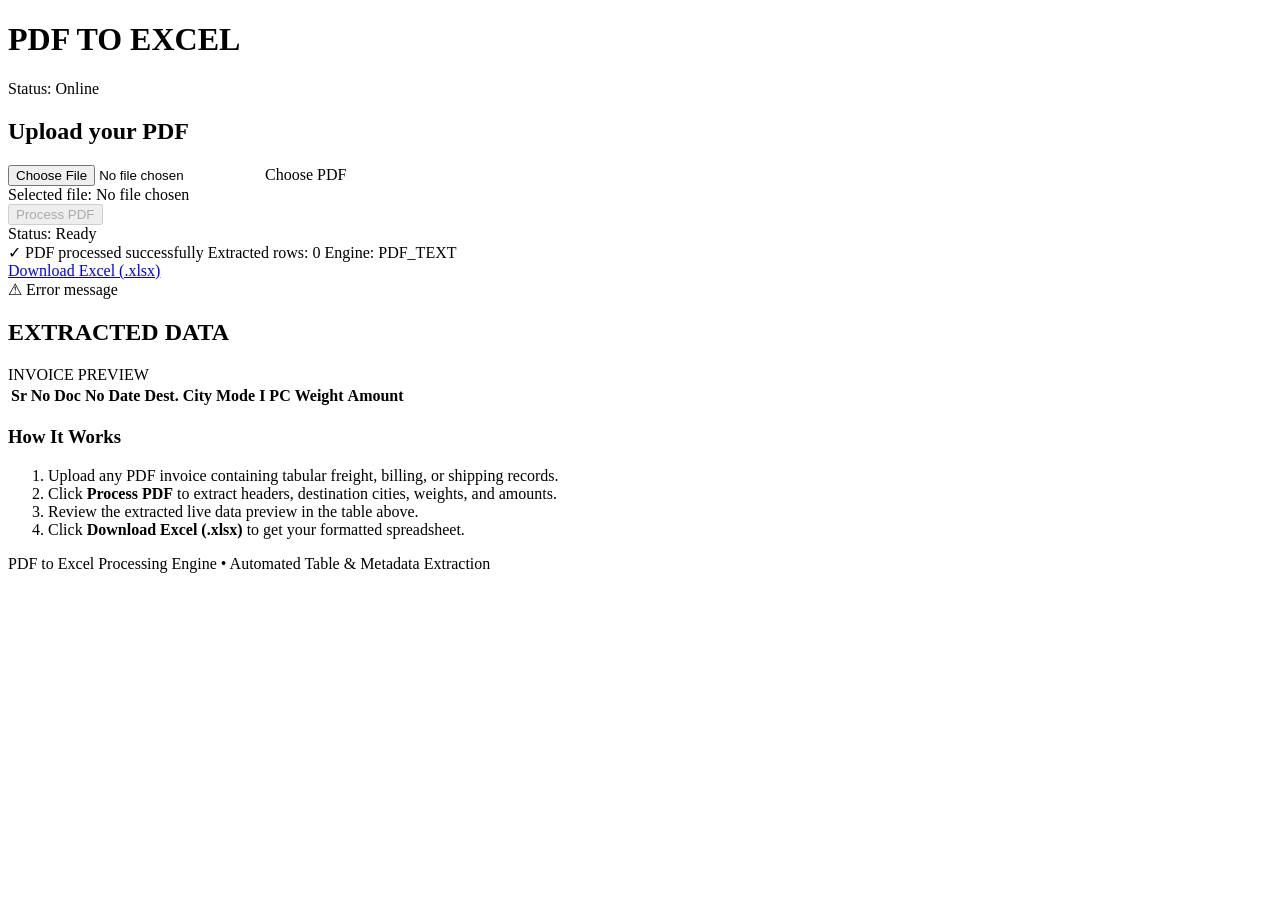
==== pdf-to-excel-web/public/index.html @ f45968b4 "Configure Vercel static public frontend and serverless API routes" ====
<!DOCTYPE html>
<html lang="en">
<head>
    <meta charset="UTF-8">
    <meta name="viewport" content="width=device-width, initial-scale=1.0">
    <title>PDF to Excel Converter | Invoice Data Extractor</title>
    <meta name="description" content="Dynamic PDF to Excel web converter. Extract invoice headers and line items from text or scanned PDFs into clean Excel worksheets.">
    <link rel="stylesheet" href="/static/style.css">
</head>
<body>
    <header class="app-header">
        <div class="header-container">
            <h1 class="app-title">PDF TO EXCEL</h1>
            <div class="network-badge">
                <span class="badge-label">Status:</span>
                <span class="badge-link" id="networkStatusBadge">Online</span>
            </div>
        </div>
    </header>

    <main class="main-content">
        <!-- Upload Section -->
        <section class="control-panel">
            <h2 class="section-title">Upload your PDF</h2>
            
            <div class="upload-box" id="dropZone">
                <input type="file" id="pdfFileInput" accept="application/pdf" class="file-input">
                <label for="pdfFileInput" class="btn-file-select" id="chooseFileBtn">Choose PDF</label>
                <div class="selected-file-info" id="selectedFileInfo">
                    <span class="file-label">Selected file:</span>
                    <span class="file-name" id="selectedFileName">No file chosen</span>
                </div>
            </div>

            <div class="action-row">
                <button type="button" id="processBtn" class="btn-process" disabled>Process PDF</button>
            </div>

            <!-- Status Indicator -->
            <div id="statusContainer" class="status-container hidden">
                <div class="status-spinner" id="statusSpinner"></div>
                <div class="status-text" id="statusText">Status: Ready</div>
                <div class="status-subtext" id="statusSubtext"></div>
            </div>

            <!-- Download Action Area -->
            <div id="downloadContainer" class="download-container hidden">
                <div class="summary-line">
                    <span class="success-icon">✓</span>
                    <span class="success-message">PDF processed successfully</span>
                    <span class="summary-badge" id="extractedRowsBadge">Extracted rows: 0</span>
                    <span class="mode-badge" id="extractionModeBadge">Engine: PDF_TEXT</span>
                </div>
                <a id="downloadExcelBtn" href="#" class="btn-download" download>Download Excel (.xlsx)</a>
            </div>

            <!-- Error Banner -->
            <div id="errorBanner" class="error-banner hidden">
                <span class="error-icon">⚠</span>
                <span id="errorMessage" class="error-message">Error message</span>
            </div>
        </section>

        <!-- Preview Section -->
        <section id="previewSection" class="preview-section hidden">
            <h2 class="section-title">EXTRACTED DATA</h2>
            
            <div class="invoice-sheet" id="invoiceSheet">
                <!-- Header Metadata -->
                <div class="invoice-header-block" id="invoiceHeaderBlock">
                    <div class="company-heading" id="companyHeading">INVOICE PREVIEW</div>
                    <div class="company-address" id="companyAddress"></div>
                    <div class="company-contacts" id="companyContacts"></div>
                    
                    <div class="invoice-meta-grid" id="invoiceMetaGrid">
                        <!-- Populated by JS -->
                    </div>
                </div>

                <!-- Table Preview -->
                <div class="table-wrapper">
                    <table class="invoice-table" id="extractedTable">
                        <thead>
                            <tr>
                                <th class="col-sr">Sr No</th>
                                <th class="col-doc">Doc No</th>
                                <th class="col-date">Date</th>
                                <th class="col-dest">Dest. City</th>
                                <th class="col-mode">Mode</th>
                                <th class="col-i">I</th>
                                <th class="col-pc">PC</th>
                                <th class="col-weight">Weight</th>
                                <th class="col-amount">Amount</th>
                            </tr>
                        </thead>
                        <tbody id="tableBody">
                            <!-- Populated by JS -->
                        </tbody>
                    </table>
                </div>
            </div>
        </section>

        <!-- Information Box -->
        <section class="network-info-box">
            <h3 class="info-title">How It Works</h3>
            <ol class="info-list">
                <li>Upload any PDF invoice containing tabular freight, billing, or shipping records.</li>
                <li>Click <strong>Process PDF</strong> to extract headers, destination cities, weights, and amounts.</li>
                <li>Review the extracted live data preview in the table above.</li>
                <li>Click <strong>Download Excel (.xlsx)</strong> to get your formatted spreadsheet.</li>
            </ol>
        </section>
    </main>

    <footer class="app-footer">
        <p>PDF to Excel Processing Engine &bull; Automated Table &amp; Metadata Extraction</p>
    </footer>

    <script src="/static/script.js"></script>
</body>
</html>
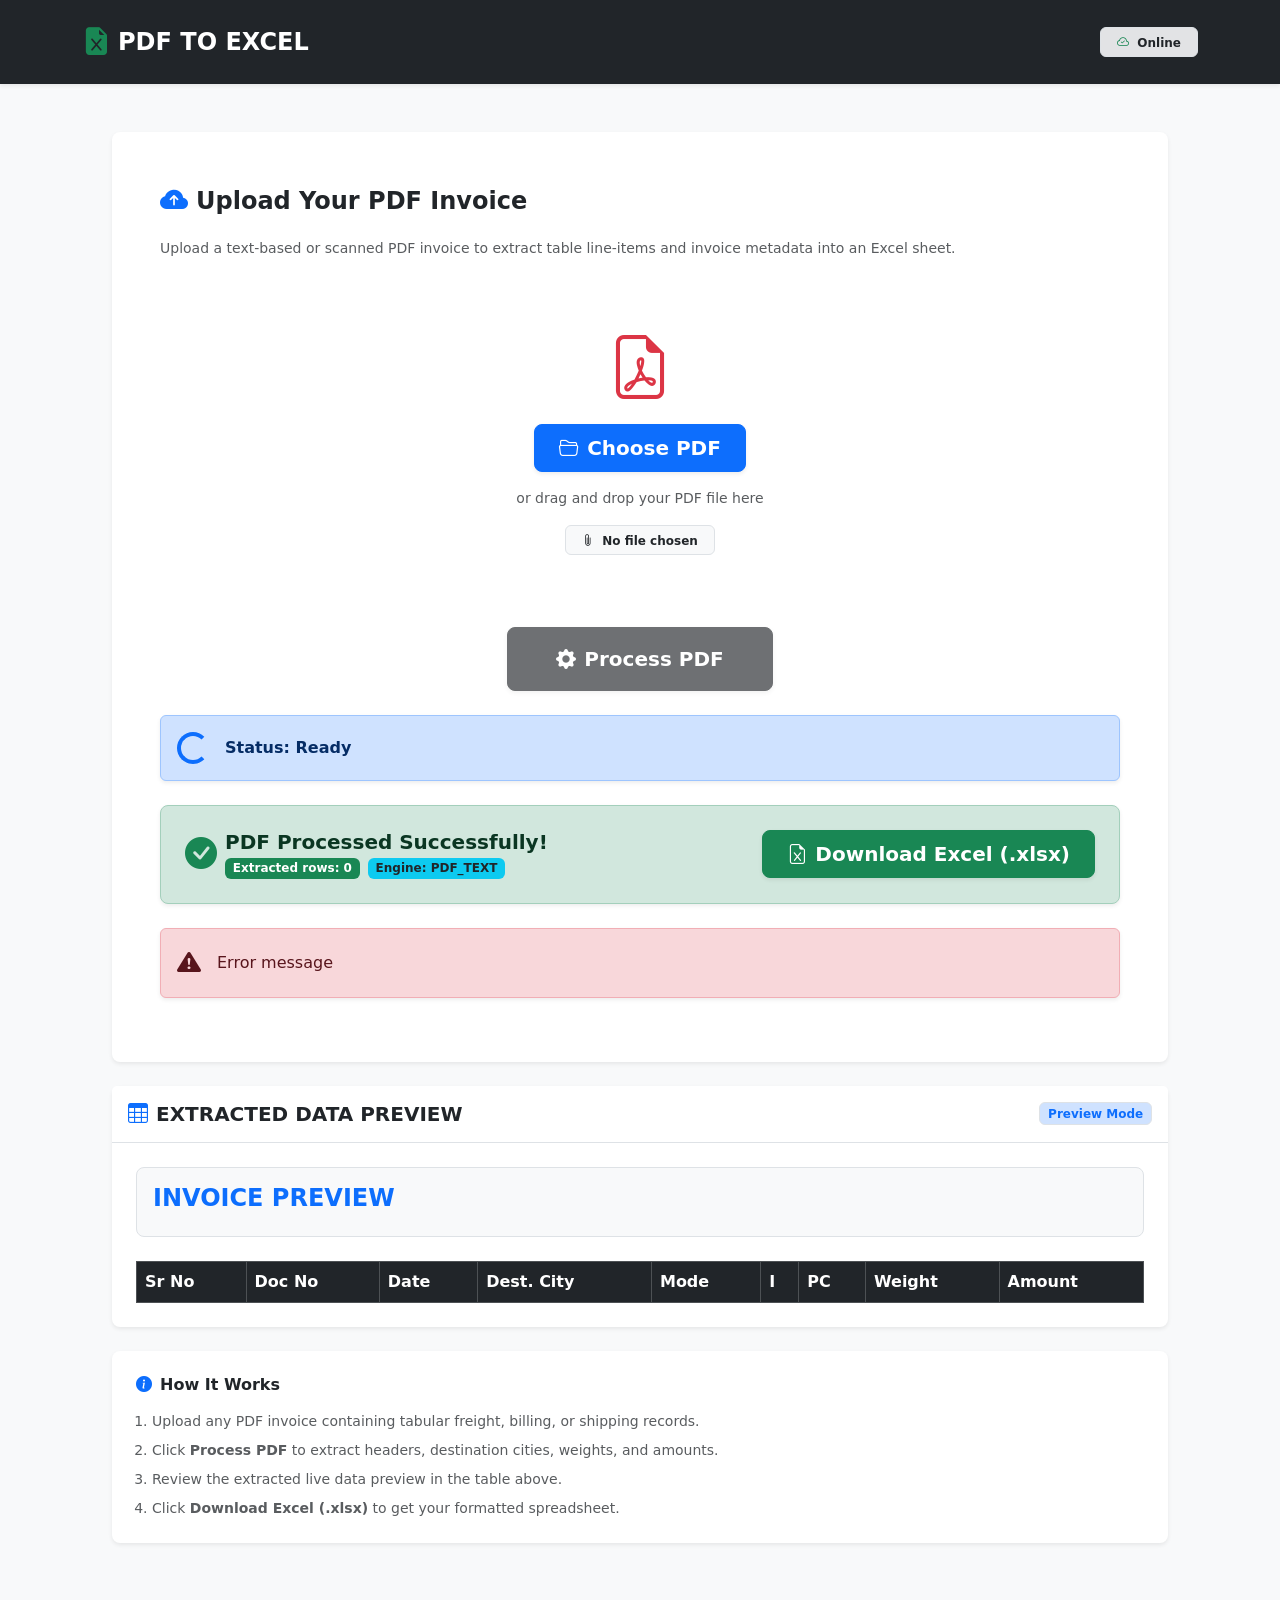
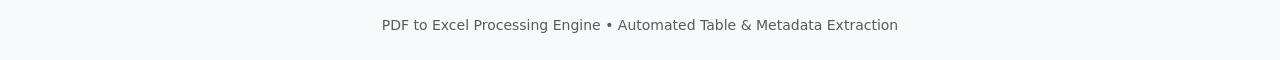
==== commit 4ee27492: "Integrate Bootstrap 5.3 CSS and Bootstrap Icons for modern responsive UI" ====
--- a/pdf-to-excel-web/public/index.html
+++ b/pdf-to-excel-web/public/index.html
@@ -5,118 +5,171 @@
     <meta name="viewport" content="width=device-width, initial-scale=1.0">
     <title>PDF to Excel Converter | Invoice Data Extractor</title>
     <meta name="description" content="Dynamic PDF to Excel web converter. Extract invoice headers and line items from text or scanned PDFs into clean Excel worksheets.">
+    
+    <!-- Bootstrap 5.3.3 CSS & Bootstrap Icons -->
+    <link href="https://cdn.jsdelivr.net/npm/bootstrap@5.3.3/dist/css/bootstrap.min.css" rel="stylesheet">
+    <link rel="stylesheet" href="https://cdn.jsdelivr.net/npm/bootstrap-icons@1.11.3/font/bootstrap-icons.min.css">
     <link rel="stylesheet" href="/static/style.css">
 </head>
-<body>
-    <header class="app-header">
-        <div class="header-container">
-            <h1 class="app-title">PDF TO EXCEL</h1>
-            <div class="network-badge">
-                <span class="badge-label">Status:</span>
-                <span class="badge-link" id="networkStatusBadge">Online</span>
+<body class="bg-light">
+    <!-- Navigation Bar -->
+    <nav class="navbar navbar-expand-lg navbar-dark bg-dark shadow-sm py-3">
+        <div class="container">
+            <a class="navbar-brand fw-bold d-flex align-items-center fs-4" href="/">
+                <i class="bi bi-file-earmark-excel-fill text-success me-2 fs-3"></i>
+                PDF TO EXCEL
+            </a>
+            <div class="d-flex align-items-center gap-2 flex-wrap">
+                <span class="badge bg-secondary-subtle text-dark border px-3 py-2">
+                    <i class="bi bi-cloud-check me-1 text-success"></i>
+                    <span id="networkStatusBadge">Online</span>
+                </span>
             </div>
         </div>
-    </header>
+    </nav>
 
-    <main class="main-content">
-        <!-- Upload Section -->
-        <section class="control-panel">
-            <h2 class="section-title">Upload your PDF</h2>
-            
-            <div class="upload-box" id="dropZone">
-                <input type="file" id="pdfFileInput" accept="application/pdf" class="file-input">
-                <label for="pdfFileInput" class="btn-file-select" id="chooseFileBtn">Choose PDF</label>
-                <div class="selected-file-info" id="selectedFileInfo">
-                    <span class="file-label">Selected file:</span>
-                    <span class="file-name" id="selectedFileName">No file chosen</span>
+    <main class="container my-5" style="max-width: 1080px;">
+        <!-- Control / Upload Card -->
+        <div class="card shadow-sm border-0 rounded-3 mb-4">
+            <div class="card-body p-4 p-md-5">
+                <div class="d-flex align-items-center mb-3">
+                    <i class="bi bi-cloud-arrow-up-fill text-primary fs-3 me-2"></i>
+                    <h2 class="card-title h4 mb-0 fw-bold">Upload Your PDF Invoice</h2>
                 </div>
-            </div>
-
-            <div class="action-row">
-                <button type="button" id="processBtn" class="btn-process" disabled>Process PDF</button>
-            </div>
-
-            <!-- Status Indicator -->
-            <div id="statusContainer" class="status-container hidden">
-                <div class="status-spinner" id="statusSpinner"></div>
-                <div class="status-text" id="statusText">Status: Ready</div>
-                <div class="status-subtext" id="statusSubtext"></div>
-            </div>
-
-            <!-- Download Action Area -->
-            <div id="downloadContainer" class="download-container hidden">
-                <div class="summary-line">
-                    <span class="success-icon">✓</span>
-                    <span class="success-message">PDF processed successfully</span>
-                    <span class="summary-badge" id="extractedRowsBadge">Extracted rows: 0</span>
-                    <span class="mode-badge" id="extractionModeBadge">Engine: PDF_TEXT</span>
-                </div>
-                <a id="downloadExcelBtn" href="#" class="btn-download" download>Download Excel (.xlsx)</a>
-            </div>
-
-            <!-- Error Banner -->
-            <div id="errorBanner" class="error-banner hidden">
-                <span class="error-icon">⚠</span>
-                <span id="errorMessage" class="error-message">Error message</span>
-            </div>
-        </section>
-
-        <!-- Preview Section -->
-        <section id="previewSection" class="preview-section hidden">
-            <h2 class="section-title">EXTRACTED DATA</h2>
-            
-            <div class="invoice-sheet" id="invoiceSheet">
-                <!-- Header Metadata -->
-                <div class="invoice-header-block" id="invoiceHeaderBlock">
-                    <div class="company-heading" id="companyHeading">INVOICE PREVIEW</div>
-                    <div class="company-address" id="companyAddress"></div>
-                    <div class="company-contacts" id="companyContacts"></div>
-                    
-                    <div class="invoice-meta-grid" id="invoiceMetaGrid">
-                        <!-- Populated by JS -->
+                <p class="text-muted small mb-4">Upload a text-based or scanned PDF invoice to extract table line-items and invoice metadata into an Excel sheet.</p>
+                
+                <!-- Drag & Drop Zone -->
+                <div class="upload-box text-center p-4 p-md-5 rounded-3 mb-4" id="dropZone">
+                    <i class="bi bi-file-earmark-pdf text-danger display-3 mb-3 d-block"></i>
+                    <input type="file" id="pdfFileInput" accept="application/pdf" class="file-input d-none">
+                    <label for="pdfFileInput" class="btn btn-primary btn-lg px-4 py-2 shadow-sm fw-semibold mb-3" id="chooseFileBtn">
+                        <i class="bi bi-folder2-open me-2"></i>Choose PDF
+                    </label>
+                    <div class="text-muted small">or drag and drop your PDF file here</div>
+                    <div class="mt-3" id="selectedFileInfo">
+                        <span class="badge bg-light text-dark border px-3 py-2">
+                            <i class="bi bi-paperclip me-1"></i>
+                            <span id="selectedFileName">No file chosen</span>
+                        </span>
                     </div>
                 </div>
 
-                <!-- Table Preview -->
-                <div class="table-wrapper">
-                    <table class="invoice-table" id="extractedTable">
-                        <thead>
-                            <tr>
-                                <th class="col-sr">Sr No</th>
-                                <th class="col-doc">Doc No</th>
-                                <th class="col-date">Date</th>
-                                <th class="col-dest">Dest. City</th>
-                                <th class="col-mode">Mode</th>
-                                <th class="col-i">I</th>
-                                <th class="col-pc">PC</th>
-                                <th class="col-weight">Weight</th>
-                                <th class="col-amount">Amount</th>
-                            </tr>
-                        </thead>
-                        <tbody id="tableBody">
-                            <!-- Populated by JS -->
-                        </tbody>
-                    </table>
+                <!-- Action Row -->
+                <div class="d-flex justify-content-center">
+                    <button type="button" id="processBtn" class="btn btn-dark btn-lg px-5 py-3 fw-bold shadow-sm" disabled>
+                        <i class="bi bi-gear-fill me-2"></i>Process PDF
+                    </button>
+                </div>
+
+                <!-- Status Indicator -->
+                <div id="statusContainer" class="alert alert-primary mt-4 d-flex align-items-center gap-3 hidden shadow-sm" role="alert">
+                    <div class="spinner-border text-primary" role="status" id="statusSpinner">
+                        <span class="visually-hidden">Loading...</span>
+                    </div>
+                    <div>
+                        <div class="fw-bold" id="statusText">Status: Ready</div>
+                        <div class="small text-muted" id="statusSubtext"></div>
+                    </div>
+                </div>
+
+                <!-- Download Success Area -->
+                <div id="downloadContainer" class="alert alert-success mt-4 p-4 rounded-3 hidden shadow-sm" role="alert">
+                    <div class="d-flex flex-wrap justify-content-between align-items-center gap-3">
+                        <div class="d-flex align-items-center gap-2">
+                            <i class="bi bi-check-circle-fill text-success fs-2"></i>
+                            <div>
+                                <h5 class="alert-heading mb-1 fw-bold">PDF Processed Successfully!</h5>
+                                <div class="d-flex gap-2 flex-wrap">
+                                    <span class="badge bg-success" id="extractedRowsBadge">Extracted rows: 0</span>
+                                    <span class="badge bg-info text-dark" id="extractionModeBadge">Engine: PDF_TEXT</span>
+                                </div>
+                            </div>
+                        </div>
+                        <a id="downloadExcelBtn" href="#" class="btn btn-success btn-lg px-4 py-2 fw-bold shadow-sm" download>
+                            <i class="bi bi-file-earmark-excel me-2"></i>Download Excel (.xlsx)
+                        </a>
+                    </div>
+                </div>
+
+                <!-- Error Banner -->
+                <div id="errorBanner" class="alert alert-danger mt-4 d-flex align-items-center gap-2 hidden shadow-sm" role="alert">
+                    <i class="bi bi-exclamation-triangle-fill fs-4 me-2"></i>
+                    <span id="errorMessage" class="fw-medium">Error message</span>
                 </div>
             </div>
-        </section>
+        </div>
+
+        <!-- Preview Section -->
+        <div id="previewSection" class="card shadow-sm border-0 rounded-3 mb-4 hidden">
+            <div class="card-header bg-white py-3 border-bottom d-flex align-items-center justify-content-between">
+                <h3 class="h5 mb-0 fw-bold d-flex align-items-center">
+                    <i class="bi bi-table text-primary me-2"></i>EXTRACTED DATA PREVIEW
+                </h3>
+                <span class="badge bg-primary-subtle text-primary border">Preview Mode</span>
+            </div>
+            <div class="card-body p-4">
+                <div class="invoice-sheet" id="invoiceSheet">
+                    <!-- Header Metadata -->
+                    <div class="p-3 bg-light rounded-3 mb-4 border" id="invoiceHeaderBlock">
+                        <h4 class="fw-bold text-primary mb-1" id="companyHeading">INVOICE PREVIEW</h4>
+                        <div class="text-secondary small mb-2" id="companyAddress"></div>
+                        <div class="text-secondary small mb-3" id="companyContacts"></div>
+                        
+                        <div class="row g-2" id="invoiceMetaGrid">
+                            <!-- Populated by JS -->
+                        </div>
+                    </div>
+
+                    <!-- Table Preview -->
+                    <div class="table-responsive">
+                        <table class="table table-hover table-striped table-bordered align-middle mb-0" id="extractedTable">
+                            <thead class="table-dark">
+                                <tr>
+                                    <th class="col-sr">Sr No</th>
+                                    <th class="col-doc">Doc No</th>
+                                    <th class="col-date">Date</th>
+                                    <th class="col-dest">Dest. City</th>
+                                    <th class="col-mode">Mode</th>
+                                    <th class="col-i">I</th>
+                                    <th class="col-pc">PC</th>
+                                    <th class="col-weight">Weight</th>
+                                    <th class="col-amount">Amount</th>
+                                </tr>
+                            </thead>
+                            <tbody id="tableBody">
+                                <!-- Populated by JS -->
+                            </tbody>
+                        </table>
+                    </div>
+                </div>
+            </div>
+        </div>
 
         <!-- Information Box -->
-        <section class="network-info-box">
-            <h3 class="info-title">How It Works</h3>
-            <ol class="info-list">
-                <li>Upload any PDF invoice containing tabular freight, billing, or shipping records.</li>
-                <li>Click <strong>Process PDF</strong> to extract headers, destination cities, weights, and amounts.</li>
-                <li>Review the extracted live data preview in the table above.</li>
-                <li>Click <strong>Download Excel (.xlsx)</strong> to get your formatted spreadsheet.</li>
-            </ol>
-        </section>
+        <div class="card shadow-sm border-0 rounded-3">
+            <div class="card-body p-4">
+                <h4 class="h6 fw-bold mb-3 d-flex align-items-center">
+                    <i class="bi bi-info-circle-fill text-primary me-2"></i>How It Works
+                </h4>
+                <ol class="small text-muted mb-0 ps-3">
+                    <li class="mb-2">Upload any PDF invoice containing tabular freight, billing, or shipping records.</li>
+                    <li class="mb-2">Click <strong>Process PDF</strong> to extract headers, destination cities, weights, and amounts.</li>
+                    <li class="mb-2">Review the extracted live data preview in the table above.</li>
+                    <li>Click <strong>Download Excel (.xlsx)</strong> to get your formatted spreadsheet.</li>
+                </ol>
+            </div>
+        </div>
     </main>
 
-    <footer class="app-footer">
-        <p>PDF to Excel Processing Engine &bull; Automated Table &amp; Metadata Extraction</p>
+    <!-- Footer -->
+    <footer class="text-center text-muted py-4 small">
+        <div class="container">
+            PDF to Excel Processing Engine &bull; Automated Table &amp; Metadata Extraction
+        </div>
     </footer>
 
+    <!-- Bootstrap 5.3.3 JS Bundle -->
+    <script src="https://cdn.jsdelivr.net/npm/bootstrap@5.3.3/dist/js/bootstrap.bundle.min.js"></script>
     <script src="/static/script.js"></script>
 </body>
 </html>
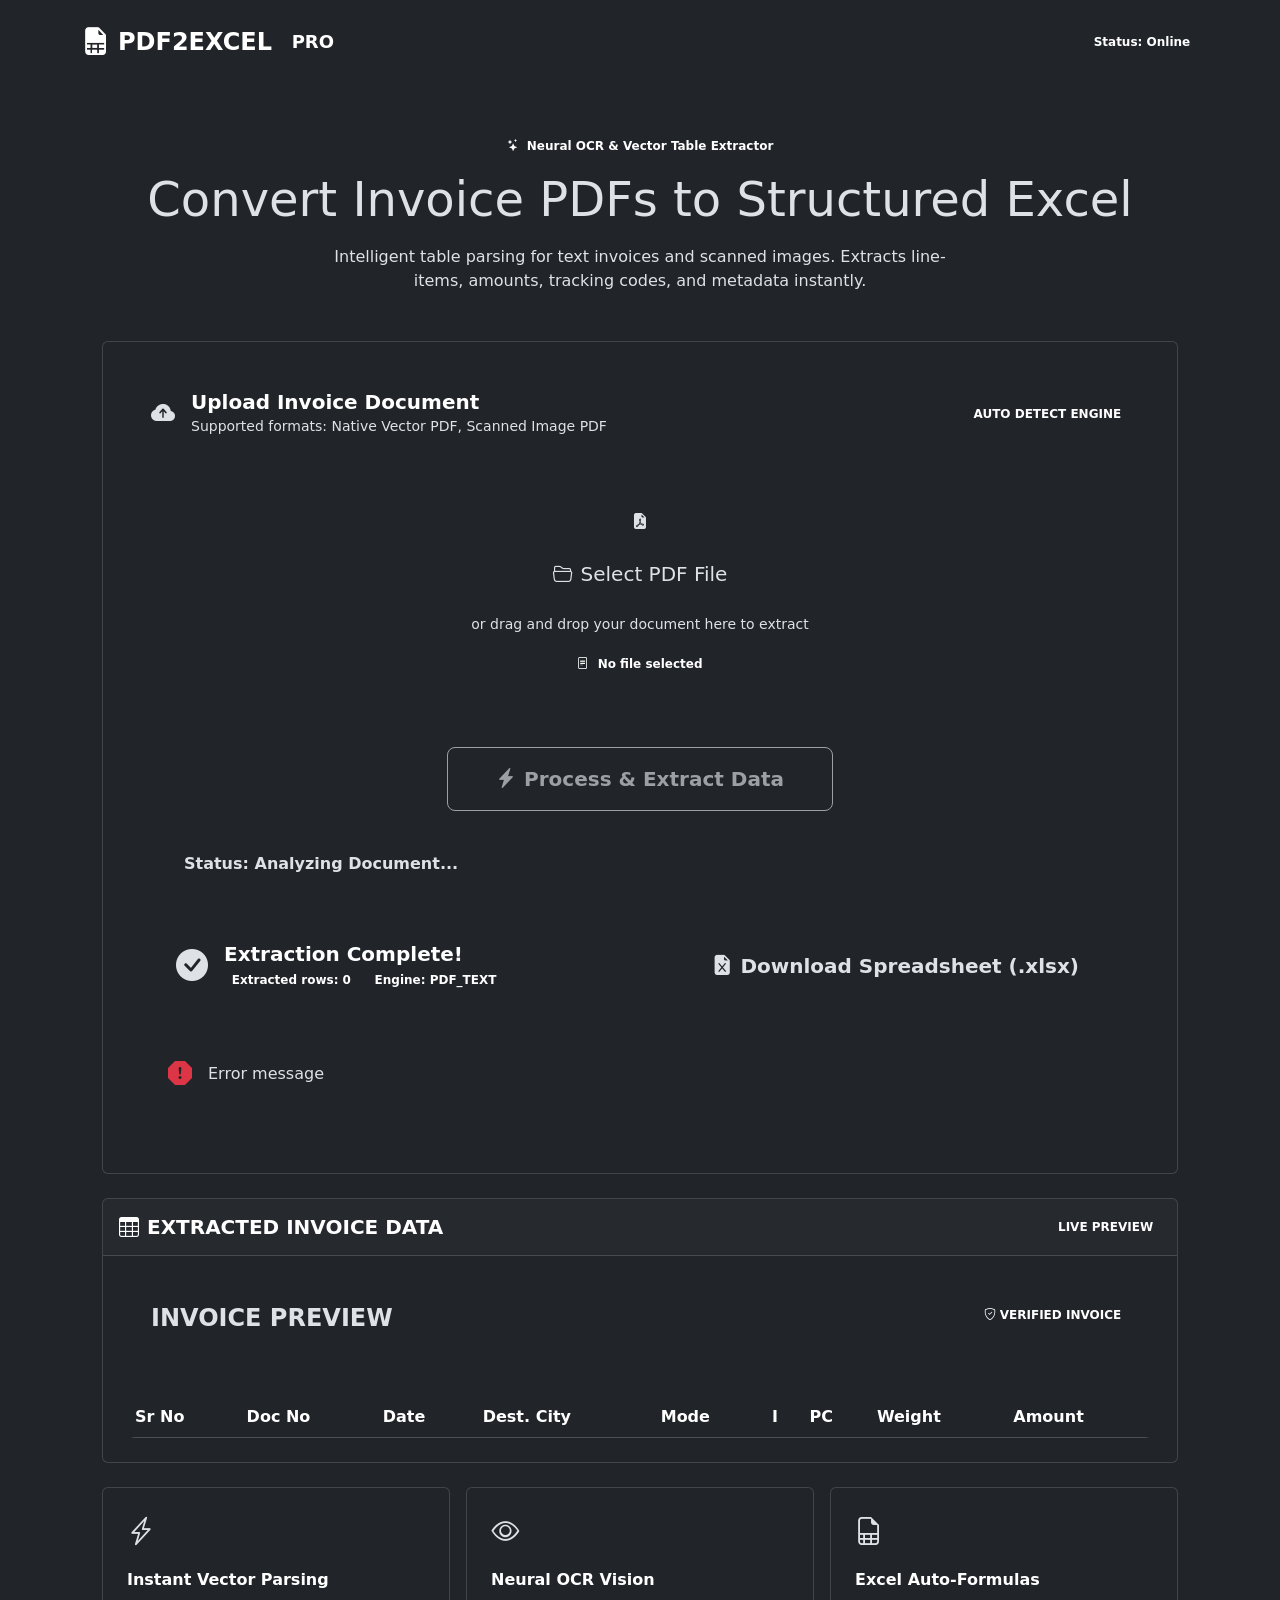
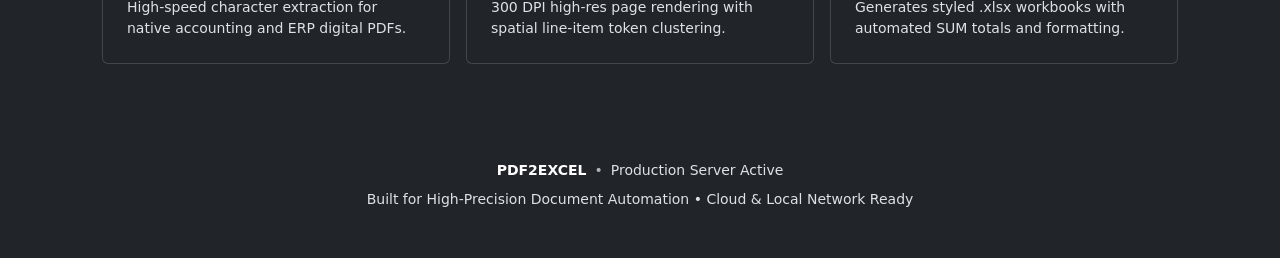
==== commit 0873f811: "Transform UI into Futuristic Sleek Dark Mode with obsidian canvas, neon cyan glows, and glassmorphis" ====
--- a/pdf-to-excel-web/public/index.html
+++ b/pdf-to-excel-web/public/index.html
@@ -1,129 +1,170 @@
 <!DOCTYPE html>
-<html lang="en">
+<html lang="en" data-bs-theme="dark">
 <head>
     <meta charset="UTF-8">
     <meta name="viewport" content="width=device-width, initial-scale=1.0">
-    <title>PDF to Excel Converter | Invoice Data Extractor</title>
-    <meta name="description" content="Dynamic PDF to Excel web converter. Extract invoice headers and line items from text or scanned PDFs into clean Excel worksheets.">
+    <title>PDF to Excel Converter | Futuristic AI Invoice Extractor</title>
+    <meta name="description" content="Next-gen PDF to Excel converter. Extract structured invoice data from digital and scanned PDFs with deep OCR intelligence.">
     
+    <!-- Google Fonts: Space Grotesk & JetBrains Mono -->
+    <link rel="preconnect" href="https://fonts.googleapis.com">
+    <link rel="preconnect" href="https://fonts.gstatic.com" crossorigin>
+    <link href="https://fonts.googleapis.com/css2?family=JetBrains+Mono:wght@400;600;700&family=Plus+Jakarta+Sans:wght@400;500;600;700;800&family=Space+Grotesk:wght@500;600;700&display=swap" rel="stylesheet">
+
     <!-- Bootstrap 5.3.3 CSS & Bootstrap Icons -->
     <link href="https://cdn.jsdelivr.net/npm/bootstrap@5.3.3/dist/css/bootstrap.min.css" rel="stylesheet">
     <link rel="stylesheet" href="https://cdn.jsdelivr.net/npm/bootstrap-icons@1.11.3/font/bootstrap-icons.min.css">
     <link rel="stylesheet" href="/static/style.css">
 </head>
-<body class="bg-light">
-    <!-- Navigation Bar -->
-    <nav class="navbar navbar-expand-lg navbar-dark bg-dark shadow-sm py-3">
+<body class="cyber-dark-body">
+    <!-- Ambient Background Glows -->
+    <div class="ambient-glow glow-top"></div>
+    <div class="ambient-glow glow-bottom"></div>
+
+    <!-- Futuristic Navbar -->
+    <nav class="navbar navbar-expand-lg navbar-dark glass-nav sticky-top py-3">
         <div class="container">
-            <a class="navbar-brand fw-bold d-flex align-items-center fs-4" href="/">
-                <i class="bi bi-file-earmark-excel-fill text-success me-2 fs-3"></i>
-                PDF TO EXCEL
+            <a class="navbar-brand fw-bold d-flex align-items-center fs-4 tracking-tight" href="/">
+                <div class="brand-logo-glow me-2">
+                    <i class="bi bi-file-earmark-spreadsheet-fill text-gradient-cyan fs-3"></i>
+                </div>
+                <span class="brand-text">PDF<span class="text-cyan">2</span>EXCEL</span>
+                <span class="badge badge-ai ms-2">PRO</span>
             </a>
             <div class="d-flex align-items-center gap-2 flex-wrap">
-                <span class="badge bg-secondary-subtle text-dark border px-3 py-2">
-                    <i class="bi bi-cloud-check me-1 text-success"></i>
-                    <span id="networkStatusBadge">Online</span>
+                <span class="badge glass-badge">
+                    <span class="status-dot dot-emerald"></span>
+                    <strong class="text-secondary-cyan">Status:</strong>
+                    <span class="cyber-link" id="networkStatusBadge">Online</span>
                 </span>
             </div>
         </div>
     </nav>
 
-    <main class="container my-5" style="max-width: 1080px;">
+    <main class="container my-5" style="max-width: 1100px;">
+        <!-- Hero Header -->
+        <div class="text-center mb-5 hero-header">
+            <span class="badge badge-neon-pill mb-3">
+                <i class="bi bi-stars me-1 text-cyan"></i> Neural OCR &amp; Vector Table Extractor
+            </span>
+            <h1 class="display-5 fw-extrabold hero-title mb-3">
+                Convert Invoice PDFs to <span class="gradient-text">Structured Excel</span>
+            </h1>
+            <p class="text-muted-light mx-auto" style="max-width: 620px;">
+                Intelligent table parsing for text invoices and scanned images. Extracts line-items, amounts, tracking codes, and metadata instantly.
+            </p>
+        </div>
+
         <!-- Control / Upload Card -->
-        <div class="card shadow-sm border-0 rounded-3 mb-4">
+        <div class="card glass-card border-glow mb-4">
             <div class="card-body p-4 p-md-5">
-                <div class="d-flex align-items-center mb-3">
-                    <i class="bi bi-cloud-arrow-up-fill text-primary fs-3 me-2"></i>
-                    <h2 class="card-title h4 mb-0 fw-bold">Upload Your PDF Invoice</h2>
-                </div>
-                <p class="text-muted small mb-4">Upload a text-based or scanned PDF invoice to extract table line-items and invoice metadata into an Excel sheet.</p>
+                <div class="d-flex align-items-center justify-content-between mb-4">
+                    <div class="d-flex align-items-center">
+                        <div class="icon-bubble me-3">
+                            <i class="bi bi-cloud-arrow-up-fill text-cyan fs-4"></i>
+                        </div>
+                        <div>
+                            <h2 class="card-title h5 mb-0 fw-bold text-white">Upload Invoice Document</h2>
+                            <span class="text-muted-subtle small">Supported formats: Native Vector PDF, Scanned Image PDF</span>
+                        </div>
+                    </div>
+                    <span class="badge badge-engine">AUTO DETECT ENGINE</span>
+                </div>
                 
-                <!-- Drag & Drop Zone -->
-                <div class="upload-box text-center p-4 p-md-5 rounded-3 mb-4" id="dropZone">
-                    <i class="bi bi-file-earmark-pdf text-danger display-3 mb-3 d-block"></i>
+                <!-- Cyber Drop Zone -->
+                <div class="upload-box cyber-dropzone text-center p-5 rounded-4 mb-4" id="dropZone">
+                    <div class="dropzone-icon-wrap mb-3">
+                        <i class="bi bi-file-earmark-pdf-fill text-cyan dropzone-icon"></i>
+                        <div class="pulse-ring"></div>
+                    </div>
                     <input type="file" id="pdfFileInput" accept="application/pdf" class="file-input d-none">
-                    <label for="pdfFileInput" class="btn btn-primary btn-lg px-4 py-2 shadow-sm fw-semibold mb-3" id="chooseFileBtn">
-                        <i class="bi bi-folder2-open me-2"></i>Choose PDF
+                    <label for="pdfFileInput" class="btn btn-cyber-primary btn-lg px-4 py-2 mb-3" id="chooseFileBtn">
+                        <i class="bi bi-folder2-open me-2"></i>Select PDF File
                     </label>
-                    <div class="text-muted small">or drag and drop your PDF file here</div>
+                    <div class="drop-hint text-muted-subtle small">or drag and drop your document here to extract</div>
                     <div class="mt-3" id="selectedFileInfo">
-                        <span class="badge bg-light text-dark border px-3 py-2">
-                            <i class="bi bi-paperclip me-1"></i>
-                            <span id="selectedFileName">No file chosen</span>
+                        <span class="badge selected-file-badge">
+                            <i class="bi bi-file-text me-1 text-cyan"></i>
+                            <span id="selectedFileName">No file selected</span>
                         </span>
                     </div>
                 </div>
 
-                <!-- Action Row -->
+                <!-- Action Button -->
                 <div class="d-flex justify-content-center">
-                    <button type="button" id="processBtn" class="btn btn-dark btn-lg px-5 py-3 fw-bold shadow-sm" disabled>
-                        <i class="bi bi-gear-fill me-2"></i>Process PDF
+                    <button type="button" id="processBtn" class="btn btn-cyber-action btn-lg px-5 py-3 fw-bold" disabled>
+                        <i class="bi bi-lightning-charge-fill me-2"></i>Process &amp; Extract Data
                     </button>
                 </div>
 
                 <!-- Status Indicator -->
-                <div id="statusContainer" class="alert alert-primary mt-4 d-flex align-items-center gap-3 hidden shadow-sm" role="alert">
-                    <div class="spinner-border text-primary" role="status" id="statusSpinner">
-                        <span class="visually-hidden">Loading...</span>
+                <div id="statusContainer" class="alert alert-cyber-info mt-4 d-flex align-items-center gap-3 hidden" role="alert">
+                    <div class="cyber-spinner" id="statusSpinner">
+                        <div class="spinner-ring"></div>
                     </div>
                     <div>
-                        <div class="fw-bold" id="statusText">Status: Ready</div>
-                        <div class="small text-muted" id="statusSubtext"></div>
+                        <div class="fw-bold text-cyan" id="statusText">Status: Analyzing Document...</div>
+                        <div class="small text-muted-subtle" id="statusSubtext"></div>
                     </div>
                 </div>
 
                 <!-- Download Success Area -->
-                <div id="downloadContainer" class="alert alert-success mt-4 p-4 rounded-3 hidden shadow-sm" role="alert">
+                <div id="downloadContainer" class="alert alert-cyber-success mt-4 p-4 rounded-4 hidden" role="alert">
                     <div class="d-flex flex-wrap justify-content-between align-items-center gap-3">
-                        <div class="d-flex align-items-center gap-2">
-                            <i class="bi bi-check-circle-fill text-success fs-2"></i>
+                        <div class="d-flex align-items-center gap-3">
+                            <div class="success-icon-glow">
+                                <i class="bi bi-check-circle-fill text-emerald fs-2"></i>
+                            </div>
                             <div>
-                                <h5 class="alert-heading mb-1 fw-bold">PDF Processed Successfully!</h5>
+                                <h5 class="alert-heading mb-1 fw-bold text-white">Extraction Complete!</h5>
                                 <div class="d-flex gap-2 flex-wrap">
-                                    <span class="badge bg-success" id="extractedRowsBadge">Extracted rows: 0</span>
-                                    <span class="badge bg-info text-dark" id="extractionModeBadge">Engine: PDF_TEXT</span>
+                                    <span class="badge badge-emerald-pill" id="extractedRowsBadge">Extracted rows: 0</span>
+                                    <span class="badge badge-cyan-pill" id="extractionModeBadge">Engine: PDF_TEXT</span>
                                 </div>
                             </div>
                         </div>
-                        <a id="downloadExcelBtn" href="#" class="btn btn-success btn-lg px-4 py-2 fw-bold shadow-sm" download>
-                            <i class="bi bi-file-earmark-excel me-2"></i>Download Excel (.xlsx)
+                        <a id="downloadExcelBtn" href="#" class="btn btn-cyber-download btn-lg px-4 py-2 fw-bold" download>
+                            <i class="bi bi-file-earmark-excel-fill me-2"></i>Download Spreadsheet (.xlsx)
                         </a>
                     </div>
                 </div>
 
                 <!-- Error Banner -->
-                <div id="errorBanner" class="alert alert-danger mt-4 d-flex align-items-center gap-2 hidden shadow-sm" role="alert">
-                    <i class="bi bi-exclamation-triangle-fill fs-4 me-2"></i>
+                <div id="errorBanner" class="alert alert-cyber-danger mt-4 d-flex align-items-center gap-3 hidden" role="alert">
+                    <i class="bi bi-exclamation-octagon-fill fs-4 text-danger"></i>
                     <span id="errorMessage" class="fw-medium">Error message</span>
                 </div>
             </div>
         </div>
 
         <!-- Preview Section -->
-        <div id="previewSection" class="card shadow-sm border-0 rounded-3 mb-4 hidden">
-            <div class="card-header bg-white py-3 border-bottom d-flex align-items-center justify-content-between">
-                <h3 class="h5 mb-0 fw-bold d-flex align-items-center">
-                    <i class="bi bi-table text-primary me-2"></i>EXTRACTED DATA PREVIEW
+        <div id="previewSection" class="card glass-card border-glow mb-4 hidden">
+            <div class="card-header glass-card-header py-3 border-bottom-cyber d-flex align-items-center justify-content-between">
+                <h3 class="h5 mb-0 fw-bold d-flex align-items-center text-white">
+                    <i class="bi bi-table text-cyan me-2"></i>EXTRACTED INVOICE DATA
                 </h3>
-                <span class="badge bg-primary-subtle text-primary border">Preview Mode</span>
+                <span class="badge badge-live-preview">LIVE PREVIEW</span>
             </div>
             <div class="card-body p-4">
                 <div class="invoice-sheet" id="invoiceSheet">
                     <!-- Header Metadata -->
-                    <div class="p-3 bg-light rounded-3 mb-4 border" id="invoiceHeaderBlock">
-                        <h4 class="fw-bold text-primary mb-1" id="companyHeading">INVOICE PREVIEW</h4>
-                        <div class="text-secondary small mb-2" id="companyAddress"></div>
-                        <div class="text-secondary small mb-3" id="companyContacts"></div>
+                    <div class="glass-meta-panel p-4 rounded-3 mb-4" id="invoiceHeaderBlock">
+                        <div class="d-flex justify-content-between align-items-start flex-wrap gap-2 mb-2">
+                            <h4 class="fw-bold text-gradient-cyan mb-0" id="companyHeading">INVOICE PREVIEW</h4>
+                            <span class="badge badge-verified"><i class="bi bi-shield-check me-1"></i>VERIFIED INVOICE</span>
+                        </div>
+                        <div class="text-muted-light small mb-1" id="companyAddress"></div>
+                        <div class="text-muted-subtle small mb-3 font-mono" id="companyContacts"></div>
                         
-                        <div class="row g-2" id="invoiceMetaGrid">
-                            <!-- Populated by JS -->
+                        <div class="row g-2 mt-2" id="invoiceMetaGrid">
+                            <!-- Populated dynamically by JS -->
                         </div>
                     </div>
 
                     <!-- Table Preview -->
-                    <div class="table-responsive">
-                        <table class="table table-hover table-striped table-bordered align-middle mb-0" id="extractedTable">
-                            <thead class="table-dark">
+                    <div class="table-responsive cyber-table-wrap rounded-3">
+                        <table class="table table-cyber align-middle mb-0" id="extractedTable">
+                            <thead>
                                 <tr>
                                     <th class="col-sr">Sr No</th>
                                     <th class="col-doc">Doc No</th>
@@ -137,7 +178,7 @@
                                 </tr>
                             </thead>
                             <tbody id="tableBody">
-                                <!-- Populated by JS -->
+                                <!-- Populated dynamically by JS -->
                             </tbody>
                         </table>
                     </div>
@@ -145,26 +186,41 @@
             </div>
         </div>
 
-        <!-- Information Box -->
-        <div class="card shadow-sm border-0 rounded-3">
-            <div class="card-body p-4">
-                <h4 class="h6 fw-bold mb-3 d-flex align-items-center">
-                    <i class="bi bi-info-circle-fill text-primary me-2"></i>How It Works
-                </h4>
-                <ol class="small text-muted mb-0 ps-3">
-                    <li class="mb-2">Upload any PDF invoice containing tabular freight, billing, or shipping records.</li>
-                    <li class="mb-2">Click <strong>Process PDF</strong> to extract headers, destination cities, weights, and amounts.</li>
-                    <li class="mb-2">Review the extracted live data preview in the table above.</li>
-                    <li>Click <strong>Download Excel (.xlsx)</strong> to get your formatted spreadsheet.</li>
-                </ol>
+        <!-- Info / Features Card -->
+        <div class="row g-3">
+            <div class="col-md-4">
+                <div class="card glass-card h-100 p-4 feature-card">
+                    <div class="feature-icon text-cyan mb-3"><i class="bi bi-lightning-charge fs-3"></i></div>
+                    <h5 class="fw-bold text-white h6">Instant Vector Parsing</h5>
+                    <p class="small text-muted-subtle mb-0">High-speed character extraction for native accounting and ERP digital PDFs.</p>
+                </div>
+            </div>
+            <div class="col-md-4">
+                <div class="card glass-card h-100 p-4 feature-card">
+                    <div class="feature-icon text-indigo mb-3"><i class="bi bi-eye fs-3"></i></div>
+                    <h5 class="fw-bold text-white h6">Neural OCR Vision</h5>
+                    <p class="small text-muted-subtle mb-0">300 DPI high-res page rendering with spatial line-item token clustering.</p>
+                </div>
+            </div>
+            <div class="col-md-4">
+                <div class="card glass-card h-100 p-4 feature-card">
+                    <div class="feature-icon text-emerald mb-3"><i class="bi bi-file-earmark-spreadsheet fs-3"></i></div>
+                    <h5 class="fw-bold text-white h6">Excel Auto-Formulas</h5>
+                    <p class="small text-muted-subtle mb-0">Generates styled .xlsx workbooks with automated SUM totals and formatting.</p>
+                </div>
             </div>
         </div>
     </main>
 
     <!-- Footer -->
-    <footer class="text-center text-muted py-4 small">
+    <footer class="text-center py-5 text-muted-subtle small border-top-cyber mt-5">
         <div class="container">
-            PDF to Excel Processing Engine &bull; Automated Table &amp; Metadata Extraction
+            <div class="d-flex justify-content-center align-items-center gap-2 mb-2">
+                <span class="brand-text text-white fw-bold">PDF<span class="text-cyan">2</span>EXCEL</span>
+                <span class="text-muted">&bull;</span>
+                <span>Production Server Active</span>
+            </div>
+            <div>Built for High-Precision Document Automation &bull; Cloud &amp; Local Network Ready</div>
         </div>
     </footer>
 
